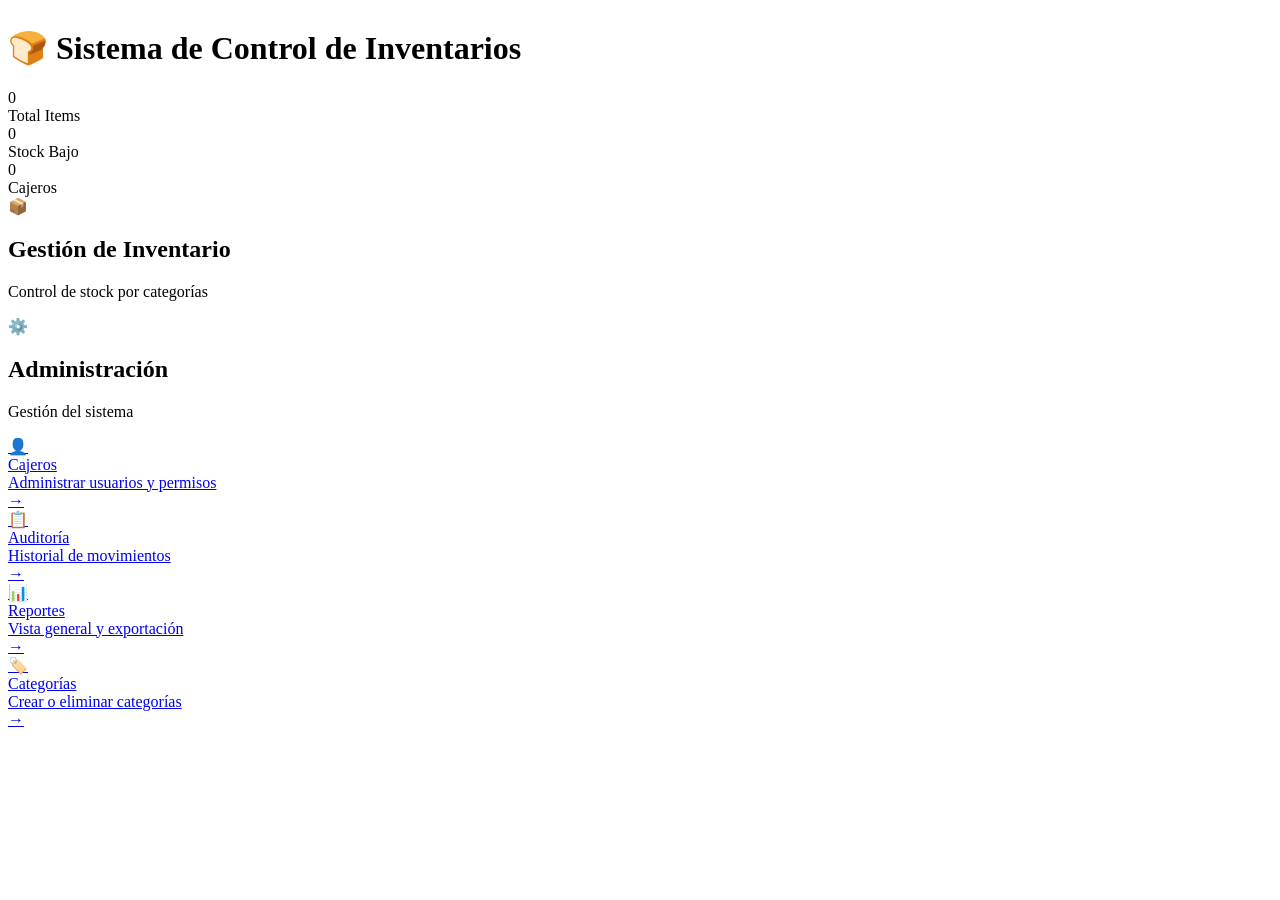
==== index.html @ 438fd66b "Add files via upload" ====
<!DOCTYPE html>
<html lang="es">
<head>
    <meta charset="UTF-8">
    <meta name="viewport" content="width=device-width, initial-scale=1.0">
    <title>Sistema de Inventario - Local</title>
    <link rel="stylesheet" href="css/estilos.css">
</head>

<body autocomplete="off">
    <div class="container">
        <header>
            <div style="display: flex; justify-content: space-between; align-items: center; flex-wrap: wrap; gap: 16px;">
                <h1>🍞 Sistema de Control de Inventarios</h1>
                <div id="user-info"></div>
            </div>

            <nav class="main-nav" id="main-nav">
                <!-- Se carga dinámicamente desde app.js -->
            </nav>
        </header>

        <main autocomplete="off">
            <!-- Estadísticas Rápidas -->
            <div class="quick-stats">
                <div class="mini-stat">
                    <div class="mini-stat-value" id="total-items">0</div>
                    <div class="mini-stat-label">Total Items</div>
                </div>
                <div class="mini-stat">
                    <div class="mini-stat-value alert" id="total-alertas">0</div>
                    <div class="mini-stat-label">Stock Bajo</div>
                </div>
                <div class="mini-stat">
                    <div class="mini-stat-value" id="total-cajeros">0</div>
                    <div class="mini-stat-label">Cajeros</div>
                </div>
            </div>

            <!-- Dashboard Dividido -->
            <div class="dashboard-container">
                <!-- PANEL IZQUIERDO: INVENTARIO -->
                <section class="dashboard-panel panel-inventory">
                    <div class="panel-header">
                        <div class="panel-icon">📦</div>
                        <div class="panel-title">
                            <h2>Gestión de Inventario</h2>
                            <p>Control de stock por categorías</p>
                        </div>
                    </div>
                    
                    <div class="category-list" id="inventory-categories">
                        <!-- Se carga dinámicamente -->
                    </div>
                </section>

                <!-- PANEL DERECHO: ADMINISTRACIÓN -->
                <section class="dashboard-panel panel-admin">
                    <div class="panel-header">
                        <div class="panel-icon">⚙️</div>
                        <div class="panel-title">
                            <h2>Administración</h2>
                            <p>Gestión del sistema</p>
                        </div>
                    </div>
                    
                    <div class="admin-list">
                        <a href="cajeros.html" class="admin-card">
                            <div class="admin-icon">👤</div>
                            <div class="admin-info">
                                <div class="admin-name">Cajeros</div>
                                <div class="admin-desc">Administrar usuarios y permisos</div>
                            </div>
                            <span class="admin-arrow">→</span>
                        </a>
                        
                        <a href="auditoria.html" class="admin-card">
                            <div class="admin-icon">📋</div>
                            <div class="admin-info">
                                <div class="admin-name">Auditoría</div>
                                <div class="admin-desc">Historial de movimientos</div>
                            </div>
                            <span class="admin-arrow">→</span>
                        </a>
                        
                        <a href="inventario.html" class="admin-card">
                            <div class="admin-icon">📊</div>
                            <div class="admin-info">
                                <div class="admin-name">Reportes</div>
                                <div class="admin-desc">Vista general y exportación</div>
                            </div>
                            <span class="admin-arrow">→</span>
                        </a>
                        
                        <a href="categorias.html" class="admin-card">
                            <div class="admin-icon">🏷️</div>
                            <div class="admin-info">
                                <div class="admin-name">Categorías</div>
                                <div class="admin-desc">Crear o eliminar categorías</div>
                            </div>
                            <span class="admin-arrow">→</span>
                        </a>
                    </div>
                </section>
            </div>
        </main>
    </div>

    <script src="js/app.js"></script>

    <script>
        document.addEventListener('DOMContentLoaded', () => {
            if (!verificarSesion()) return;
            inicializarDatos();
            cargarDashboardDividido();

            // Desactivar autocomplete global
            document.querySelectorAll('input, textarea, select').forEach(el => {
                el.setAttribute('autocomplete','off');
                el.setAttribute('autocorrect','off');
                el.setAttribute('autocapitalize','off');
                el.setAttribute('spellcheck','false');
            });
        });

        function cargarDashboardDividido() {
            const categorias = obtenerCategorias();
            const contenedor = document.getElementById('inventory-categories');
            
            let totalItems = 0;
            let totalAlertas = 0;
            
            // Generar cards de categorías
            const html = categorias.map(cat => {
                const items = obtenerDatos(cat.id);
                const count = items.length;
                const alertas = items.filter(i => i.cantidad <= i.minimo).length;
                const criticos = items.filter(i => i.cantidad <= i.minimo * 0.5).length;
                
                totalItems += count;
                totalAlertas += alertas;
                
                let estadoClase = '';
                let mensajeAlerta = '';
                
                if (criticos > 0) {
                    estadoClase = 'critical';
                    mensajeAlerta = `🔴 ${criticos} crítico${criticos !== 1 ? 's' : ''}`;
                } else if (alertas > 0) {
                    estadoClase = 'warning';
                    mensajeAlerta = `⚠️ ${alertas} con stock bajo`;
                }
                
                return `
                    <a href="${cat.id}.html" class="category-card ${estadoClase}">
                        <div class="category-icon">${cat.icono}</div>
                        <div class="category-info">
                            <div class="category-name">${cat.nombre}</div>
                            <div class="category-stats">${count} items • ${cat.descripcion || 'Sin descripción'}</div>
                            ${mensajeAlerta ? `<div class="category-alert">${mensajeAlerta}</div>` : ''}
                        </div>
                        <span class="category-arrow">→</span>
                    </a>
                `;
            }).join('');
            
            contenedor.innerHTML = html || `
                <div class="empty-state">
                    <div class="empty-state-icon">📦</div>
                    <p>No hay categorías configuradas</p>
                    <a href="categorias.html" class="btn-primary" style="margin-top: 16px;">Crear Categoría</a>
                </div>
            `;
            
            // Actualizar estadísticas
            document.getElementById('total-items').textContent = totalItems;
            document.getElementById('total-alertas').textContent = totalAlertas;
            
            const cajeros = obtenerDatos('cajeros');
            document.getElementById('total-cajeros').textContent = cajeros.length;
        }
    </script>
</body>
</html>
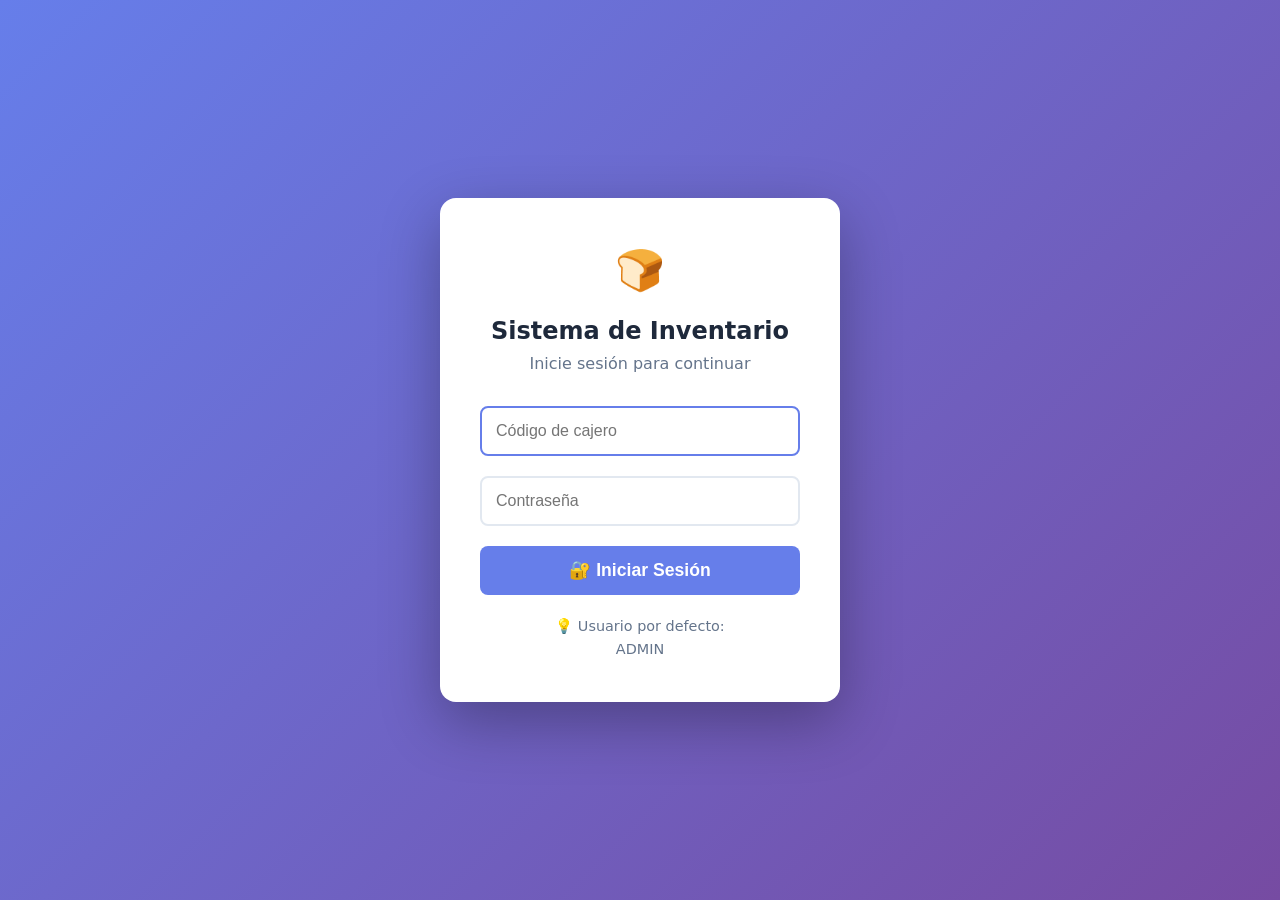
==== commit 0a4b1503: "Update index.html" ====
--- a/index.html
+++ b/index.html
@@ -110,8 +110,16 @@
 
     <script>
         document.addEventListener('DOMContentLoaded', () => {
+            // CORRECCIÓN 1: Solo inicializar si no hay datos (primera vez)
+            if (!localStorage.getItem('inventario_cajeros')) {
+                console.log('Primera vez: inicializando datos...');
+                inicializarDatos();
+            }
+            
+            // CORRECCIÓN 2: Verificar sesión DESPUÉS de inicializar
             if (!verificarSesion()) return;
-            inicializarDatos();
+            
+            // CORRECCIÓN 3: Cargar dashboard sin llamar inicializarDatos() de nuevo
             cargarDashboardDividido();
 
             // Desactivar autocomplete global
@@ -152,7 +160,7 @@
                 }
                 
                 return `
-                    <a href="${cat.id}.html" class="category-card ${estadoClase}">
+                    <a href="categoria.html?cat=${cat.id}" class="category-card ${estadoClase}">
                         <div class="category-icon">${cat.icono}</div>
                         <div class="category-info">
                             <div class="category-name">${cat.nombre}</div>
@@ -181,4 +189,4 @@
         }
     </script>
 </body>
-</html>+</html>
--- a/css/estilos.css
+++ b/css/estilos.css
@@ -0,0 +1,948 @@
+/* Variables y Reset */
+:root {
+    --primary: #2563eb;
+    --primary-dark: #1d4ed8;
+    --secondary: #64748b;
+    --success: #10b981;
+    --warning: #f59e0b;
+    --danger: #ef4444;
+    --bg: #f1f5f9;
+    --card-bg: #ffffff;
+    --text: #1e293b;
+    --text-light: #64748b;
+    --border: #e2e8f0;
+    --shadow: 0 4px 6px -1px rgba(0, 0, 0, 0.1);
+    --shadow-lg: 0 10px 15px -3px rgba(0, 0, 0, 0.1);
+    
+    /* Nuevas variables para el dashboard dividido */
+    --inventory-bg: #eff6ff;
+    --inventory-border: #3b82f6;
+    --admin-bg: #fffbeb;
+    --admin-border: #f59e0b;
+}
+
+* {
+    margin: 0;
+    padding: 0;
+    box-sizing: border-box;
+}
+
+body {
+    font-family: 'Segoe UI', system-ui, -apple-system, sans-serif;
+    background: var(--bg);
+    color: var(--text);
+    line-height: 1.6;
+}
+
+/* Layout Principal */
+.container {
+    max-width: 1400px;
+    margin: 0 auto;
+    padding: 20px;
+}
+
+/* Header y Navegación */
+header {
+    background: var(--card-bg);
+    padding: 20px;
+    border-radius: 12px;
+    box-shadow: var(--shadow);
+    margin-bottom: 24px;
+}
+
+header h1 {
+    font-size: 1.8rem;
+    margin-bottom: 20px;
+    color: var(--primary);
+    display: flex;
+    align-items: center;
+    gap: 10px;
+}
+
+.main-nav {
+    display: flex;
+    gap: 12px;
+    flex-wrap: wrap;
+}
+
+.nav-btn {
+    padding: 10px 20px;
+    border-radius: 8px;
+    text-decoration: none;
+    color: var(--text);
+    background: var(--bg);
+    transition: all 0.3s ease;
+    font-weight: 500;
+    border: 2px solid transparent;
+}
+
+.nav-btn:hover {
+    background: var(--primary);
+    color: white;
+    transform: translateY(-2px);
+}
+
+.nav-btn.active {
+    background: var(--primary);
+    color: white;
+}
+
+/* ==========================================
+   DASHBOARD DIVIDIDO - NUEVOS ESTILOS
+   ========================================== */
+
+.dashboard-container {
+    display: grid;
+    grid-template-columns: 2fr 1fr;
+    gap: 24px;
+    margin-top: 24px;
+}
+
+@media (max-width: 968px) {
+    .dashboard-container {
+        grid-template-columns: 1fr;
+    }
+}
+
+/* Panel base */
+.dashboard-panel {
+    background: var(--card-bg);
+    border-radius: 16px;
+    padding: 24px;
+    box-shadow: var(--shadow);
+    height: fit-content;
+}
+
+/* Encabezado de panel */
+.panel-header {
+    display: flex;
+    align-items: center;
+    gap: 12px;
+    margin-bottom: 20px;
+    padding-bottom: 16px;
+    border-bottom: 2px solid var(--border);
+}
+
+.panel-icon {
+    width: 48px;
+    height: 48px;
+    border-radius: 12px;
+    display: flex;
+    align-items: center;
+    justify-content: center;
+    font-size: 1.5rem;
+    flex-shrink: 0;
+}
+
+/* Panel de Inventario (azul) */
+.panel-inventory .panel-icon {
+    background: var(--inventory-bg);
+    color: var(--inventory-border);
+}
+
+.panel-inventory .panel-title h2 {
+    color: var(--inventory-border);
+}
+
+/* Panel de Administración (naranja) */
+.panel-admin .panel-icon {
+    background: var(--admin-bg);
+    color: var(--admin-border);
+}
+
+.panel-admin .panel-title h2 {
+    color: var(--admin-border);
+}
+
+.panel-title p {
+    margin: 4px 0 0 0;
+    font-size: 0.9rem;
+    color: var(--text-light);
+}
+
+/* Estadísticas rápidas */
+.quick-stats {
+    display: grid;
+    grid-template-columns: repeat(3, 1fr);
+    gap: 16px;
+    margin-bottom: 24px;
+}
+
+.mini-stat {
+    text-align: center;
+    padding: 20px;
+    background: var(--card-bg);
+    border-radius: 12px;
+    box-shadow: var(--shadow);
+    transition: transform 0.3s ease;
+}
+
+.mini-stat:hover {
+    transform: translateY(-2px);
+    box-shadow: var(--shadow-lg);
+}
+
+.mini-stat-value {
+    font-size: 2rem;
+    font-weight: bold;
+    color: var(--primary);
+}
+
+.mini-stat-value.alert {
+    color: var(--danger);
+}
+
+.mini-stat-value.warning {
+    color: var(--warning);
+}
+
+.mini-stat-label {
+    font-size: 0.85rem;
+    color: var(--text-light);
+    margin-top: 4px;
+    text-transform: uppercase;
+    letter-spacing: 0.5px;
+}
+
+/* Cards de Categorías (Inventario) */
+.category-list {
+    display: flex;
+    flex-direction: column;
+    gap: 12px;
+}
+
+.category-card {
+    display: flex;
+    align-items: center;
+    gap: 16px;
+    padding: 20px;
+    background: var(--bg);
+    border-radius: 12px;
+    border-left: 4px solid var(--primary);
+    transition: all 0.3s ease;
+    cursor: pointer;
+    text-decoration: none;
+    color: inherit;
+}
+
+.category-card:hover {
+    transform: translateX(8px);
+    box-shadow: var(--shadow);
+    background: var(--inventory-bg);
+    border-left-color: var(--inventory-border);
+}
+
+.category-card.critical {
+    border-left-color: var(--danger);
+    background: #fef2f2;
+}
+
+.category-card.warning {
+    border-left-color: var(--warning);
+    background: var(--admin-bg);
+}
+
+.category-icon {
+    font-size: 2.5rem;
+    width: 60px;
+    height: 60px;
+    display: flex;
+    align-items: center;
+    justify-content: center;
+    background: white;
+    border-radius: 12px;
+    box-shadow: 0 2px 4px rgba(0,0,0,0.05);
+    flex-shrink: 0;
+}
+
+.category-info {
+    flex: 1;
+    min-width: 0;
+}
+
+.category-name {
+    font-size: 1.2rem;
+    font-weight: 600;
+    margin-bottom: 4px;
+    color: var(--text);
+    white-space: nowrap;
+    overflow: hidden;
+    text-overflow: ellipsis;
+}
+
+.category-stats {
+    font-size: 0.9rem;
+    color: var(--text-light);
+}
+
+.category-alert {
+    font-size: 0.85rem;
+    color: var(--danger);
+    font-weight: 600;
+    margin-top: 4px;
+    display: flex;
+    align-items: center;
+    gap: 4px;
+}
+
+.category-arrow {
+    font-size: 1.5rem;
+    color: var(--text-light);
+    opacity: 0;
+    transition: all 0.3s ease;
+    flex-shrink: 0;
+}
+
+.category-card:hover .category-arrow {
+    opacity: 1;
+    transform: translateX(4px);
+    color: var(--inventory-border);
+}
+
+/* Cards de Administración */
+.admin-list {
+    display: flex;
+    flex-direction: column;
+    gap: 10px;
+}
+
+.admin-card {
+    display: flex;
+    align-items: center;
+    gap: 12px;
+    padding: 16px;
+    background: var(--bg);
+    border-radius: 10px;
+    text-decoration: none;
+    color: inherit;
+    transition: all 0.3s ease;
+    border: 2px solid transparent;
+}
+
+.admin-card:hover {
+    background: var(--admin-bg);
+    border-color: var(--admin-border);
+    transform: translateY(-2px);
+    box-shadow: var(--shadow);
+}
+
+.admin-icon {
+    font-size: 1.5rem;
+    width: 44px;
+    height: 44px;
+    display: flex;
+    align-items: center;
+    justify-content: center;
+    background: white;
+    border-radius: 10px;
+    flex-shrink: 0;
+}
+
+.admin-info {
+    flex: 1;
+    min-width: 0;
+}
+
+.admin-name {
+    font-weight: 600;
+    font-size: 1rem;
+    margin-bottom: 2px;
+    color: var(--text);
+}
+
+.admin-desc {
+    font-size: 0.85rem;
+    color: var(--text-light);
+    white-space: nowrap;
+    overflow: hidden;
+    text-overflow: ellipsis;
+}
+
+.admin-arrow {
+    color: var(--text-light);
+    opacity: 0;
+    transition: all 0.3s ease;
+    flex-shrink: 0;
+}
+
+.admin-card:hover .admin-arrow {
+    opacity: 1;
+    color: var(--admin-border);
+}
+
+/* Separador visual opcional */
+.section-divider {
+    margin: 32px 0;
+    border-top: 2px solid var(--border);
+    position: relative;
+    text-align: center;
+}
+
+.section-divider::before {
+    content: attr(data-label);
+    position: absolute;
+    top: -12px;
+    left: 50%;
+    transform: translateX(-50%);
+    background: var(--bg);
+    padding: 0 20px;
+    color: var(--text-light);
+    font-size: 0.85rem;
+    font-weight: 600;
+    text-transform: uppercase;
+    letter-spacing: 1px;
+}
+
+/* Dashboard Stats (originales - mantener compatibilidad) */
+.stats-grid {
+    display: grid;
+    grid-template-columns: repeat(auto-fit, minmax(250px, 1fr));
+    gap: 20px;
+    margin-bottom: 30px;
+}
+
+.stat-card {
+    background: var(--card-bg);
+    padding: 24px;
+    border-radius: 12px;
+    box-shadow: var(--shadow);
+    text-align: center;
+    transition: transform 0.3s ease;
+}
+
+.stat-card:hover {
+    transform: translateY(-5px);
+    box-shadow: var(--shadow-lg);
+}
+
+.stat-card h3 {
+    color: var(--text-light);
+    font-size: 0.9rem;
+    text-transform: uppercase;
+    letter-spacing: 1px;
+    margin-bottom: 8px;
+}
+
+.stat-number {
+    font-size: 2.5rem;
+    font-weight: bold;
+    color: var(--primary);
+}
+
+/* Botones */
+.btn-primary, .btn-secondary, .btn-add, .btn-export {
+    padding: 12px 24px;
+    border: none;
+    border-radius: 8px;
+    cursor: pointer;
+    font-size: 1rem;
+    font-weight: 600;
+    transition: all 0.3s ease;
+    display: inline-flex;
+    align-items: center;
+    gap: 8px;
+}
+
+.btn-primary {
+    background: var(--primary);
+    color: white;
+}
+
+.btn-primary:hover {
+    background: var(--primary-dark);
+    transform: translateY(-2px);
+    box-shadow: var(--shadow-lg);
+}
+
+.btn-secondary {
+    background: var(--secondary);
+    color: white;
+}
+
+.btn-add {
+    background: var(--success);
+    color: white;
+}
+
+.btn-export {
+    background: var(--warning);
+    color: white;
+    margin-right: 10px;
+}
+
+/* Secciones */
+.section-header {
+    display: flex;
+    justify-content: space-between;
+    align-items: center;
+    margin-bottom: 24px;
+    flex-wrap: wrap;
+    gap: 16px;
+}
+
+.section-header h2 {
+    font-size: 1.5rem;
+    color: var(--text);
+}
+
+/* Grid de Inventario */
+.inventory-grid {
+    display: grid;
+    grid-template-columns: repeat(auto-fill, minmax(300px, 1fr));
+    gap: 20px;
+}
+
+.item-card {
+    background: var(--card-bg);
+    border-radius: 12px;
+    padding: 20px;
+    box-shadow: var(--shadow);
+    transition: all 0.3s ease;
+    border-left: 4px solid var(--primary);
+    position: relative;
+    overflow: hidden;
+}
+
+.item-card:hover {
+    transform: translateY(-3px);
+    box-shadow: var(--shadow-lg);
+}
+
+.item-card.low-stock {
+    border-left-color: var(--danger);
+    background: linear-gradient(to right, #fef2f2, var(--card-bg));
+}
+
+.item-card.medium-stock {
+    border-left-color: var(--warning);
+}
+
+.item-header {
+    display: flex;
+    justify-content: space-between;
+    align-items: start;
+    margin-bottom: 12px;
+}
+
+.item-title {
+    font-size: 1.2rem;
+    font-weight: 600;
+    color: var(--text);
+}
+
+.item-actions {
+    display: flex;
+    gap: 8px;
+}
+
+.btn-icon {
+    width: 32px;
+    height: 32px;
+    border-radius: 6px;
+    border: none;
+    cursor: pointer;
+    display: flex;
+    align-items: center;
+    justify-content: center;
+    transition: all 0.2s;
+}
+
+.btn-edit {
+    background: #dbeafe;
+    color: var(--primary);
+}
+
+.btn-delete {
+    background: #fee2e2;
+    color: var(--danger);
+}
+
+.btn-icon:hover {
+    transform: scale(1.1);
+}
+
+.item-stats {
+    display: grid;
+    grid-template-columns: 1fr 1fr;
+    gap: 12px;
+    margin-top: 16px;
+}
+
+.stat {
+    text-align: center;
+    padding: 8px;
+    background: var(--bg);
+    border-radius: 6px;
+}
+
+.stat-label {
+    font-size: 0.75rem;
+    color: var(--text-light);
+    text-transform: uppercase;
+}
+
+.stat-value {
+    font-size: 1.3rem;
+    font-weight: bold;
+    color: var(--text);
+}
+
+.stock-bar {
+    width: 100%;
+    height: 6px;
+    background: var(--border);
+    border-radius: 3px;
+    margin-top: 12px;
+    overflow: hidden;
+}
+
+.stock-fill {
+    height: 100%;
+    background: var(--success);
+    transition: width 0.3s ease, background 0.3s ease;
+}
+
+.stock-fill.warning {
+    background: var(--warning);
+}
+
+.stock-fill.danger {
+    background: var(--danger);
+}
+
+/* Modal */
+.modal {
+    display: none;
+    position: fixed;
+    z-index: 1000;
+    left: 0;
+    top: 0;
+    width: 100%;
+    height: 100%;
+    background: rgba(0, 0, 0, 0.5);
+    backdrop-filter: blur(4px);
+}
+
+.modal-content {
+    background: var(--card-bg);
+    margin: 5% auto;
+    padding: 30px;
+    border-radius: 16px;
+    width: 90%;
+    max-width: 500px;
+    box-shadow: var(--shadow-lg);
+    animation: slideIn 0.3s ease;
+}
+
+@keyframes slideIn {
+    from {
+        opacity: 0;
+        transform: translateY(-50px);
+    }
+    to {
+        opacity: 1;
+        transform: translateY(0);
+    }
+}
+
+.close {
+    color: var(--text-light);
+    float: right;
+    font-size: 28px;
+    font-weight: bold;
+    cursor: pointer;
+    line-height: 20px;
+}
+
+.close:hover {
+    color: var(--danger);
+}
+
+/* Formularios */
+.form-group {
+    margin-bottom: 20px;
+}
+
+.form-group label {
+    display: block;
+    margin-bottom: 6px;
+    font-weight: 600;
+    color: var(--text);
+}
+
+.form-group input,
+.form-group select {
+    width: 100%;
+    padding: 12px;
+    border: 2px solid var(--border);
+    border-radius: 8px;
+    font-size: 1rem;
+    transition: border-color 0.3s;
+}
+
+.form-group input:focus,
+.form-group select:focus {
+    outline: none;
+    border-color: var(--primary);
+}
+
+/* Layout Dos Columnas (Cajeros) */
+.two-column-layout {
+    display: grid;
+    grid-template-columns: 400px 1fr;
+    gap: 24px;
+}
+
+@media (max-width: 968px) {
+    .two-column-layout {
+        grid-template-columns: 1fr;
+    }
+}
+
+.card {
+    background: var(--card-bg);
+    padding: 24px;
+    border-radius: 12px;
+    box-shadow: var(--shadow);
+}
+
+.list-header {
+    display: flex;
+    justify-content: space-between;
+    align-items: center;
+    margin-bottom: 16px;
+}
+
+.badge {
+    background: var(--success);
+    color: white;
+    padding: 4px 12px;
+    border-radius: 20px;
+    font-size: 0.85rem;
+    font-weight: 600;
+}
+
+.search-box input {
+    width: 100%;
+    padding: 12px;
+    border: 2px solid var(--border);
+    border-radius: 8px;
+    margin-bottom: 16px;
+    font-size: 1rem;
+}
+
+.cajeros-list {
+    max-height: 600px;
+    overflow-y: auto;
+}
+
+.cajero-item {
+    display: flex;
+    justify-content: space-between;
+    align-items: center;
+    padding: 16px;
+    border-bottom: 1px solid var(--border);
+    transition: background 0.2s;
+}
+
+.cajero-item:hover {
+    background: var(--bg);
+    border-radius: 8px;
+}
+
+.cajero-info h4 {
+    color: var(--text);
+    margin-bottom: 4px;
+}
+
+.cajero-info p {
+    font-size: 0.9rem;
+    color: var(--text-light);
+}
+
+.cajero-actions {
+    display: flex;
+    gap: 8px;
+}
+
+/* Tablas */
+.table-container {
+    background: var(--card-bg);
+    border-radius: 12px;
+    box-shadow: var(--shadow);
+    overflow: hidden;
+    margin-top: 20px;
+}
+
+.inventory-table {
+    width: 100%;
+    border-collapse: collapse;
+}
+
+.inventory-table th,
+.inventory-table td {
+    padding: 16px;
+    text-align: left;
+    border-bottom: 1px solid var(--border);
+}
+
+.inventory-table th {
+    background: var(--bg);
+    font-weight: 600;
+    color: var(--text-light);
+    text-transform: uppercase;
+    font-size: 0.85rem;
+    letter-spacing: 0.5px;
+}
+
+.inventory-table tr:hover {
+    background: var(--bg);
+}
+
+.status-badge {
+    padding: 4px 12px;
+    border-radius: 20px;
+    font-size: 0.85rem;
+    font-weight: 600;
+}
+
+.status-ok {
+    background: #d1fae5;
+    color: #065f46;
+}
+
+.status-warning {
+    background: #fef3c7;
+    color: #92400e;
+}
+
+.status-danger {
+    background: #fee2e2;
+    color: #991b1b;
+}
+
+/* Tabs */
+.inventory-tabs {
+    display: flex;
+    gap: 8px;
+    margin-bottom: 20px;
+    flex-wrap: wrap;
+}
+
+.tab-btn {
+    padding: 10px 20px;
+    border: 2px solid var(--border);
+    background: var(--card-bg);
+    border-radius: 8px;
+    cursor: pointer;
+    font-weight: 600;
+    transition: all 0.3s;
+}
+
+.tab-btn.active {
+    background: var(--primary);
+    color: white;
+    border-color: var(--primary);
+}
+
+.alert-tab {
+    border-color: var(--danger);
+    color: var(--danger);
+}
+
+.alert-tab.active {
+    background: var(--danger);
+    color: white;
+}
+
+/* Utilidades */
+.hidden {
+    display: none !important;
+}
+
+.empty-state {
+    text-align: center;
+    padding: 60px 20px;
+    color: var(--text-light);
+}
+
+.empty-state-icon {
+    font-size: 4rem;
+    margin-bottom: 16px;
+}
+
+/* Responsive */
+@media (max-width: 768px) {
+    .main-nav {
+        justify-content: center;
+    }
+    
+    .nav-btn {
+        font-size: 0.9rem;
+        padding: 8px 16px;
+    }
+    
+    .inventory-grid {
+        grid-template-columns: 1fr;
+    }
+    
+    .two-column-layout {
+        grid-template-columns: 1fr;
+    }
+    
+    .section-header {
+        flex-direction: column;
+        align-items: stretch;
+    }
+    
+    /* Responsive del dashboard dividido */
+    .quick-stats {
+        grid-template-columns: 1fr;
+    }
+    
+    .category-card {
+        padding: 16px;
+    }
+    
+    .category-icon {
+        width: 48px;
+        height: 48px;
+        font-size: 2rem;
+    }
+    
+    .category-name {
+        font-size: 1.1rem;
+    }
+    
+    .admin-card {
+        padding: 14px;
+    }
+}
+
+/* Animaciones */
+@keyframes pulse {
+    0%, 100% { opacity: 1; }
+    50% { opacity: 0.7; }
+}
+
+.updating {
+    animation: pulse 1.5s infinite;
+}
+
+/* Scrollbar personalizada */
+::-webkit-scrollbar {
+    width: 8px;
+}
+
+::-webkit-scrollbar-track {
+    background: var(--bg);
+}
+
+::-webkit-scrollbar-thumb {
+    background: var(--secondary);
+    border-radius: 4px;
+}
+
+::-webkit-scrollbar-thumb:hover {
+    background: var(--primary);
+}
